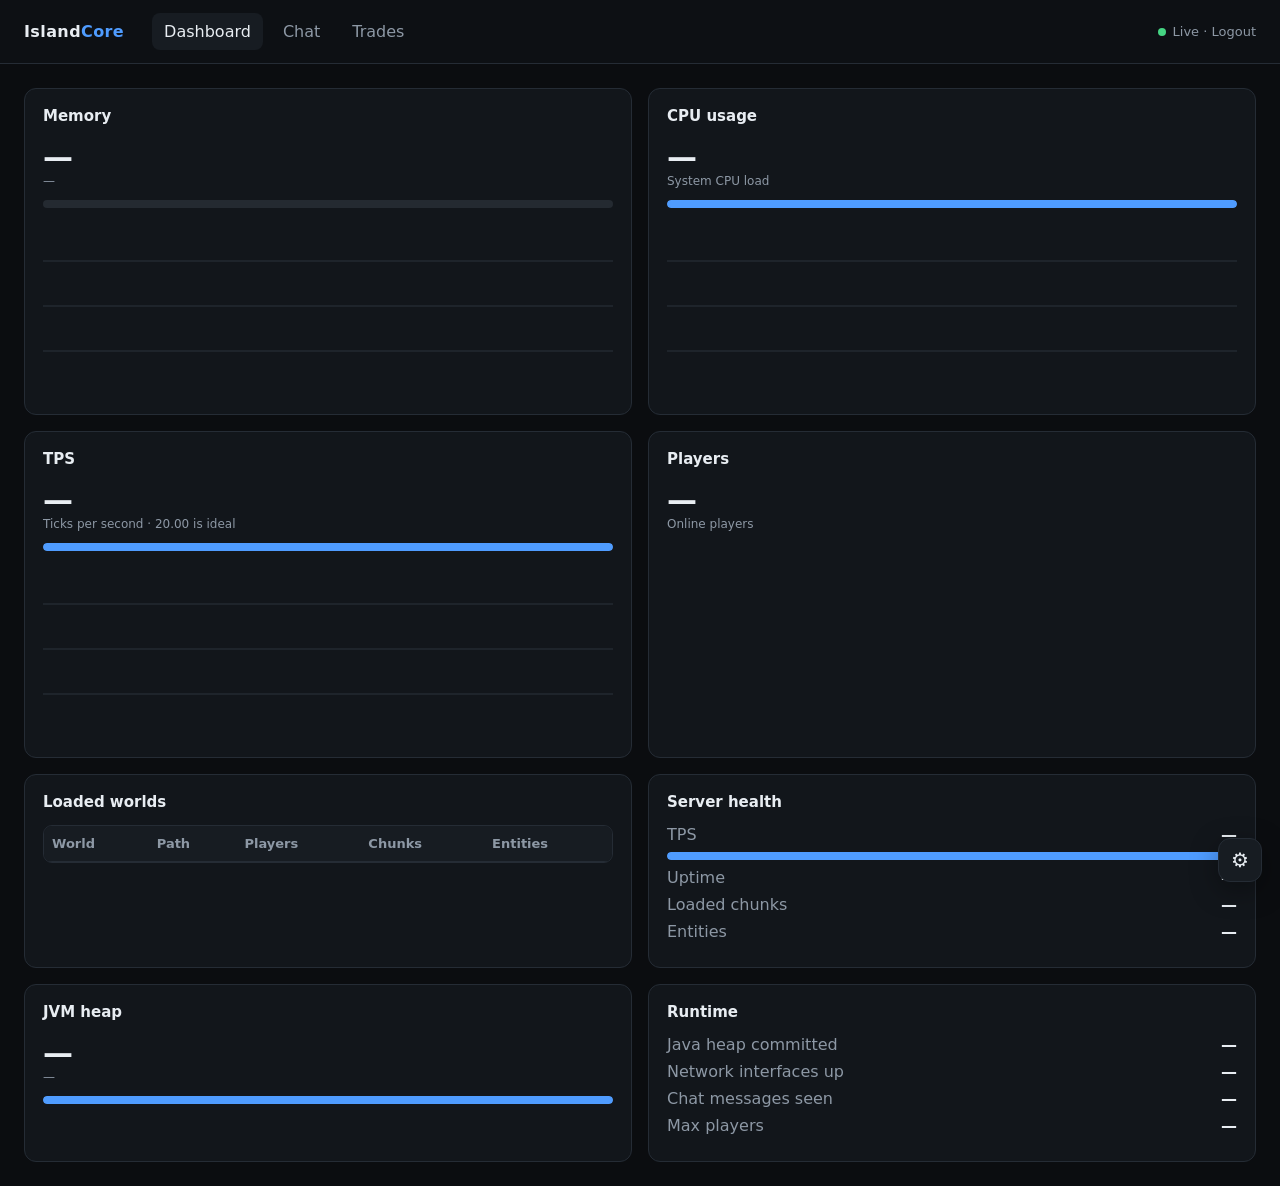
==== index.html @ 21848fc3 "Add files via upload" ====
<!doctype html>
<html><head><meta charset="utf-8"><meta name="viewport" content="width=device-width,initial-scale=1"><title>IslandCore • Dashboard</title><link rel="stylesheet" href="style.css"><script src="config.js"></script><script src="app.js"></script></head>
<body>
<header class="top"><div class="logo">Island<span>Core</span></div><nav><a class="active" href="index.html">Dashboard</a><a href="chat.html">Chat</a><a href="trades.html">Trades</a></nav><div class="right"><span class="dot"></span>Live · <a href="#" data-logout>Logout</a></div></header>
<main class="wrap"><div class="grid">
<section class="card"><h2>Memory</h2><div class="metric" id="mem">—</div><div class="muted small" id="memsub">—</div><div class="bar" style="margin-top:12px"><i id="membar" style="width:0%"></i></div><canvas id="memchart"></canvas></section>
<section class="card"><h2>CPU usage</h2><div class="metric" id="cpu">—</div><div class="muted small">System CPU load</div><div class="bar" style="margin-top:12px"><i id="cpubar"></i></div><canvas id="cpuchart"></canvas></section>
<section class="card"><h2>TPS</h2><div class="metric" id="tpsMetric">—</div><div class="muted small">Ticks per second · 20.00 is ideal</div><div class="bar" style="margin-top:12px"><i id="tpsbar"></i></div><canvas id="tpschart"></canvas></section>
<section class="card"><h2>Players</h2><div class="metric" id="playersCount">—</div><div class="muted small">Online players</div><div class="players players-scroll" id="players" style="margin-top:14px"></div></section>
<section class="card"><h2>Loaded worlds</h2><div class="worlds-scroll"><table><thead><tr><th>World</th><th>Path</th><th>Players</th><th>Chunks</th><th>Entities</th></tr></thead><tbody id="worlds"></tbody></table></div></section>
<section class="card"><h2>Server health</h2><div class="statrow"><span class="muted">TPS</span><b id="tps">—</b></div><div class="bar"><i id="tpsbarHealth"></i></div><div class="statrow"><span class="muted">Uptime</span><b id="uptime">—</b></div><div class="statrow"><span class="muted">Loaded chunks</span><b id="chunks">—</b></div><div class="statrow"><span class="muted">Entities</span><b id="entities">—</b></div></section>
<section class="card"><h2>JVM heap</h2><div class="metric" id="heap">—</div><div class="muted small" id="heapsub">—</div><div class="bar" style="margin-top:12px"><i id="heapbar"></i></div></section>
<section class="card"><h2>Runtime</h2><div class="statrow"><span class="muted">Java heap committed</span><b id="committed">—</b></div><div class="statrow"><span class="muted">Network interfaces up</span><b id="net">—</b></div><div class="statrow"><span class="muted">Chat messages seen</span><b id="chatcount">—</b></div><div class="statrow"><span class="muted">Max players</span><b id="maxplayers">—</b></div></section>
</div></main>
<script>
const $=id=>document.getElementById(id);
const histories={mem:[],cpu:[],tps:[]};
const fmt=n=>{if(n<1024*1024)return (n/1024).toFixed(0)+' KB';if(n<1024**3)return (n/1024/1024).toFixed(1)+' MB';return (n/1024**3).toFixed(2)+' GB'};
const time=ms=>{let s=Math.floor(ms/1000),d=Math.floor(s/86400);s%=86400;let h=Math.floor(s/3600);s%=3600;let m=Math.floor(s/60);s%=60;return (d?d+'d ':'')+String(h).padStart(2,'0')+':'+String(m).padStart(2,'0')+':'+String(s).padStart(2,'0')};
function drawChart(id,values,max){
  const c=$(id),rect=c.getBoundingClientRect(),dpr=window.devicePixelRatio||1,w=Math.max(1,rect.width),h=180;
  c.width=Math.round(w*dpr);c.height=Math.round(h*dpr);c.style.height=h+'px';
  const x=c.getContext('2d');x.setTransform(dpr,0,0,dpr,0,0);x.clearRect(0,0,w,h);
  x.strokeStyle='#2b333d';x.lineWidth=1;
  for(let i=1;i<4;i++){x.beginPath();x.moveTo(0,h*i/4);x.lineTo(w,h*i/4);x.stroke()}
  if(values.length<2)return;
  x.beginPath();values.forEach((v,i)=>{let px=i*w/(values.length-1),py=h-(Math.max(0,Math.min(max,v))/max)*h;i?x.lineTo(px,py):x.moveTo(px,py)});
  x.strokeStyle='#4f9cff';x.lineWidth=2;x.stroke();
}
function draw(){drawChart('memchart',histories.mem,100);drawChart('cpuchart',histories.cpu,100);drawChart('tpschart',histories.tps,20)}
async function refresh(){
  try{
    let r=await DashboardAPI.request('/api/metrics');if(r.status===401){location='/login';return}
    let d=await r.json(),p=d.maxMemory>0?d.usedMemory/d.maxMemory*100:0,hp=d.heapMax>0?d.heapUsed/d.heapMax*100:0;
    histories.mem.push(p);histories.cpu.push(d.cpuUsage);histories.tps.push(d.tps);
    Object.values(histories).forEach(a=>{if(a.length>60)a.shift()});
    $('mem').textContent=fmt(d.usedMemory);$('memsub').textContent=fmt(d.maxMemory)+' max · '+p.toFixed(1)+'% used';$('membar').style.width=p+'%';
    $('cpu').textContent=d.cpuUsage.toFixed(1)+'%';$('cpubar').style.width=Math.min(100,Math.max(0,d.cpuUsage))+'%';
    $('tpsMetric').textContent=d.tps.toFixed(2);$('tpsbar').style.width=(d.tps/20*100)+'%';
    $('heap').textContent=fmt(d.heapUsed);$('heapsub').textContent=fmt(d.heapMax)+' max';$('heapbar').style.width=hp+'%';
    $('playersCount').textContent=d.onlinePlayers+' / '+d.maxPlayers;
    $('players').innerHTML=d.players.length?d.players.map(x=>'<span class="pill">'+esc(x)+'</span>').join(''):'<span class="muted">No players online</span>';
    $('worlds').innerHTML=d.worlds.map(w=>'<tr><td><b>'+esc(w.name)+'</b></td><td class="muted">'+esc(w.path)+'</td><td>'+w.players+'</td><td>'+w.chunks+'</td><td>'+w.entities+'</td></tr>').join('');
    $('tps').textContent=d.tps.toFixed(2);$('tpsbarHealth').style.width=(d.tps/20*100)+'%';$('uptime').textContent=time(d.uptimeMillis);$('chunks').textContent=d.chunks;$('entities').textContent=d.entities;
    $('committed').textContent=fmt(d.committedMemory);$('net').textContent=d.networkInterfaces;$('chatcount').textContent=d.chatMessages;$('maxplayers').textContent=d.maxPlayers;draw();
  }catch(e){console.error(e)}
}
function esc(s){return String(s).replace(/[&<>"']/g,m=>({'&':'&amp;','<':'&lt;','>':'&gt;','"':'&quot;',"'":'&#39;'}[m]))}
window.onresize=draw;refresh();setInterval(refresh,1000);
</script></body></html>
---- style.css ----
:root{
  --bg:#0b0d10;--panel:#12161b;--panel2:#171c22;--border:#252c35;
  --text:#e8edf2;--muted:#8d98a5;--accent:#4f9cff;--good:#45d483;--warn:#f2c94c;--bad:#ff5d73;
}
*{box-sizing:border-box}body{margin:0;background:var(--bg);color:var(--text);font-family:Inter,system-ui,-apple-system,Segoe UI,sans-serif}
a{color:inherit;text-decoration:none}.top{height:64px;border-bottom:1px solid var(--border);display:flex;align-items:center;padding:0 24px;gap:28px;background:#0d1014;position:sticky;top:0;z-index:5}
.logo{font-weight:800;letter-spacing:.4px}.logo span{color:var(--accent)}nav{display:flex;gap:8px}nav a{padding:9px 12px;border-radius:8px;color:var(--muted)}nav a.active,nav a:hover{background:var(--panel2);color:var(--text)}
.right{margin-left:auto;color:var(--muted);font-size:13px}.wrap{max-width:1500px;margin:auto;padding:24px}
.grid{display:grid;grid-template-columns:repeat(2,minmax(0,1fr));gap:16px}.card{background:var(--panel);border:1px solid var(--border);border-radius:12px;padding:18px;min-width:0}
.card h2{font-size:15px;margin:0 0 14px}.metric{font-size:30px;font-weight:800}.muted{color:var(--muted)}.small{font-size:12px}
.bar{height:8px;background:#242a31;border-radius:99px;overflow:hidden}.bar>i{display:block;height:100%;background:var(--accent);border-radius:99px;transition:width .25s ease}
.players{display:flex;flex-wrap:wrap;gap:8px}.players-scroll{max-height:154px;overflow-y:auto;padding-right:6px;align-content:flex-start}.pill{background:var(--panel2);border:1px solid var(--border);padding:7px 10px;border-radius:999px;font-size:13px}
.worlds-scroll{max-height:250px;overflow:auto;border:1px solid var(--border);border-radius:9px}
.trades-scroll{max-height:600px;overflow:auto;border:1px solid var(--border);border-radius:9px}
.trades-scroll tr:last-child td{border-bottom:0}
.items-given{display:flex;flex-wrap:wrap;gap:6px}
.item-pill{background:var(--panel2);border:1px solid var(--border);border-radius:999px;padding:3px 9px;font-size:12px;white-space:nowrap}
.sort-btn{display:flex;align-items:center;gap:6px}
.sort-arrow{display:inline-block;transition:transform .15s ease}
.sort-arrow.asc{transform:rotate(180deg)}table{width:100%;border-collapse:collapse;font-size:13px}th,td{text-align:left;padding:10px 8px;border-bottom:1px solid var(--border);vertical-align:top}th{color:var(--muted);font-weight:600;position:sticky;top:0;background:var(--panel2);z-index:1}.worlds-scroll tr:last-child td{border-bottom:0}
pre,.terminal{margin:0;background:#080a0d;border:1px solid var(--border);border-radius:9px;padding:12px;white-space:pre-wrap;overflow:auto;color:#cbd5df;font:12px/1.55 ui-monospace,SFMono-Regular,Consolas,monospace}
.console{height:500px}.chat{height:600px}.inputrow{display:flex;gap:8px;margin-top:10px}.inputrow input{flex:1}.inputrow button,.btn{border:1px solid var(--border);background:var(--panel2);color:var(--text);border-radius:8px;padding:10px 14px;cursor:pointer}.inputrow button:hover,.btn:hover{border-color:#3b4652}
.chat-controls{display:flex;flex-wrap:wrap;align-items:center;gap:8px;margin-bottom:10px}
.chat-controls select,.chat-controls input{background:#0b0e12;color:var(--text);border:1px solid var(--border);padding:9px 11px;border-radius:8px;outline:none}
.chat-controls .btn{padding:9px 13px}
.chat-controls .small{margin-left:auto}
.chat-line{display:block;border-radius:4px;transition:background-color .3s ease}
.chat-line-hit{background:rgba(79,156,255,.25);outline:1px solid var(--accent)}
@media(max-width:600px){.chat-controls .small{margin-left:0;width:100%}}
input{background:#0b0e12;color:var(--text);border:1px solid var(--border);padding:11px;border-radius:8px;outline:none}.login{min-height:100vh;display:grid;place-items:center;position:relative;overflow:hidden;padding:24px}.login-page{background:radial-gradient(circle at 50% 0%,#16263a 0,#0b0d10 42%);min-height:100vh}.login-card{width:min(440px,100%);padding:32px;position:relative;z-index:2;box-shadow:0 24px 80px rgba(0,0,0,.45);background:rgba(18,22,27,.92);backdrop-filter:blur(14px)}
.login-brand{display:flex;align-items:center;gap:12px;margin-bottom:34px}.brand-mark{width:42px;height:42px;border-radius:12px;display:grid;place-items:center;background:linear-gradient(135deg,#4f9cff,#7a5cff);font-weight:900;font-size:20px;box-shadow:0 8px 24px rgba(79,156,255,.25)}.login-heading h1{font-size:28px;margin:0 0 7px}.login-heading p{margin:0 0 26px}.field-label{display:block;font-size:12px;font-weight:700;color:#c9d2dc;margin-bottom:8px}.password-wrap{position:relative}.password-wrap input{width:100%;margin:0;padding:13px 40px 13px 13px}.lock-icon{position:absolute;right:14px;top:50%;transform:translateY(-50%);font-size:8px;color:var(--muted)}.login-btn{width:100%;margin-top:14px;padding:12px 15px;display:flex;align-items:center;justify-content:space-between;background:var(--accent);border-color:var(--accent);font-weight:700}.login-btn:hover{background:#6aaaFF;border-color:#6aaaFF}.login-note{text-align:center;color:var(--muted);font-size:11px;margin:18px 0 0}.login-glow{position:absolute;width:360px;height:360px;border-radius:50%;filter:blur(80px);opacity:.16}.login-glow-one{background:#4f9cff;top:-150px;left:calc(50% - 300px)}.login-glow-two{background:#7a5cff;bottom:-180px;right:calc(50% - 320px)}
/* Grid lines overlay */
.login-grid-lines{position:absolute;inset:0;display:flex;justify-content:space-evenly;pointer-events:none;z-index:0;opacity:.06}
.login-grid-lines span{display:block;width:1px;height:100%;background:var(--accent)}
/* Shared box the username + password fields sit inside, nested within the
   bigger login-card, so the two inputs read as one grouped unit. */
.field-group{background:rgba(11,14,18,.55);border:1px solid var(--border);border-radius:10px;padding:18px 16px 4px;margin-bottom:22px}
/* Field wrapper with icon */
.field-wrap{position:relative}.field-wrap input{width:100%;margin:0;padding:13px 40px 13px 13px}
.field-icon{position:absolute;right:13px;top:50%;transform:translateY(-50%);color:var(--muted);display:flex;align-items:center}
.field-icon-btn{background:none;border:none;cursor:pointer;padding:2px;color:var(--muted);display:flex;align-items:center;transition:color .15s}.field-icon-btn:hover{color:var(--text)}
/* Error banner */
.login-error{display:flex;align-items:center;gap:9px;background:rgba(255,93,115,.1);border:1px solid rgba(255,93,115,.35);border-radius:8px;padding:11px 13px;font-size:13px;color:#ff8fa0;margin-bottom:18px}
.login-error-icon{width:18px;height:18px;border-radius:50%;background:rgba(255,93,115,.25);display:grid;place-items:center;font-weight:800;font-size:10px;flex-shrink:0}
/* Server status bar at bottom of login page */
.login-status{position:fixed;bottom:22px;left:50%;transform:translateX(-50%);display:flex;align-items:center;gap:7px;font-size:12px;color:var(--muted);background:rgba(13,16,20,.7);backdrop-filter:blur(8px);border:1px solid var(--border);border-radius:99px;padding:6px 14px;z-index:10}
.login-status .dot{background:var(--muted);transition:background .4s}
canvas{width:100%;height:180px;display:block;margin-top:8px}.statrow{display:flex;justify-content:space-between;gap:12px;margin:8px 0}.dot{display:inline-block;width:8px;height:8px;border-radius:50%;background:var(--good);margin-right:7px}
@media(max-width:900px){.grid{grid-template-columns:1fr}.right{display:none}}@media(max-width:600px){.wrap{padding:14px}.top{padding:0 14px;gap:10px}.top nav{gap:0}.top nav a{padding:8px}.login-card{padding:24px}.worlds-scroll{max-height:220px}}

/* Dashboard settings */
.settings-button{
  position:fixed;right:18px;bottom:18px;z-index:100;
  width:44px;height:44px;border:1px solid var(--border);
  border-radius:12px;background:var(--panel2);color:var(--text);
  font-size:20px;line-height:1;cursor:pointer;
  box-shadow:0 8px 28px rgba(0,0,0,.35);
  transition:transform .15s ease,border-color .15s ease,background .15s ease;
}
.settings-button:hover{transform:translateY(-2px);border-color:#3b4652;background:#1c2229}
.settings-overlay{
  position:fixed;inset:0;z-index:99;display:none;align-items:center;justify-content:center;
  padding:20px;background:rgba(0,0,0,.58);backdrop-filter:blur(6px);
}
.settings-overlay.open{display:flex}
.settings-modal{
  width:min(440px,100%);background:var(--panel);border:1px solid var(--border);
  border-radius:14px;padding:20px;box-shadow:0 24px 80px rgba(0,0,0,.5);
}
.settings-header{display:flex;align-items:flex-start;justify-content:space-between;gap:14px;margin-bottom:20px}
.settings-header h2{margin:0 0 5px;font-size:18px}
.settings-close{
  border:0;background:transparent;color:var(--muted);font-size:27px;line-height:1;
  cursor:pointer;padding:0 3px
}
.settings-close:hover{color:var(--text)}
.settings-modal .field-label{margin-top:14px}
.settings-modal input{width:100%;margin-bottom:2px}
.settings-note{margin:14px 0 0;line-height:1.5}
.settings-actions{display:flex;justify-content:flex-end;gap:8px;margin-top:20px}
.settings-save{background:var(--accent);border-color:var(--accent);font-weight:700}
.settings-save:hover{background:#6aaaFF;border-color:#6aaaFF}
@media(max-width:600px){
  .settings-button{right:14px;bottom:14px}
  .settings-modal{padding:18px}
}
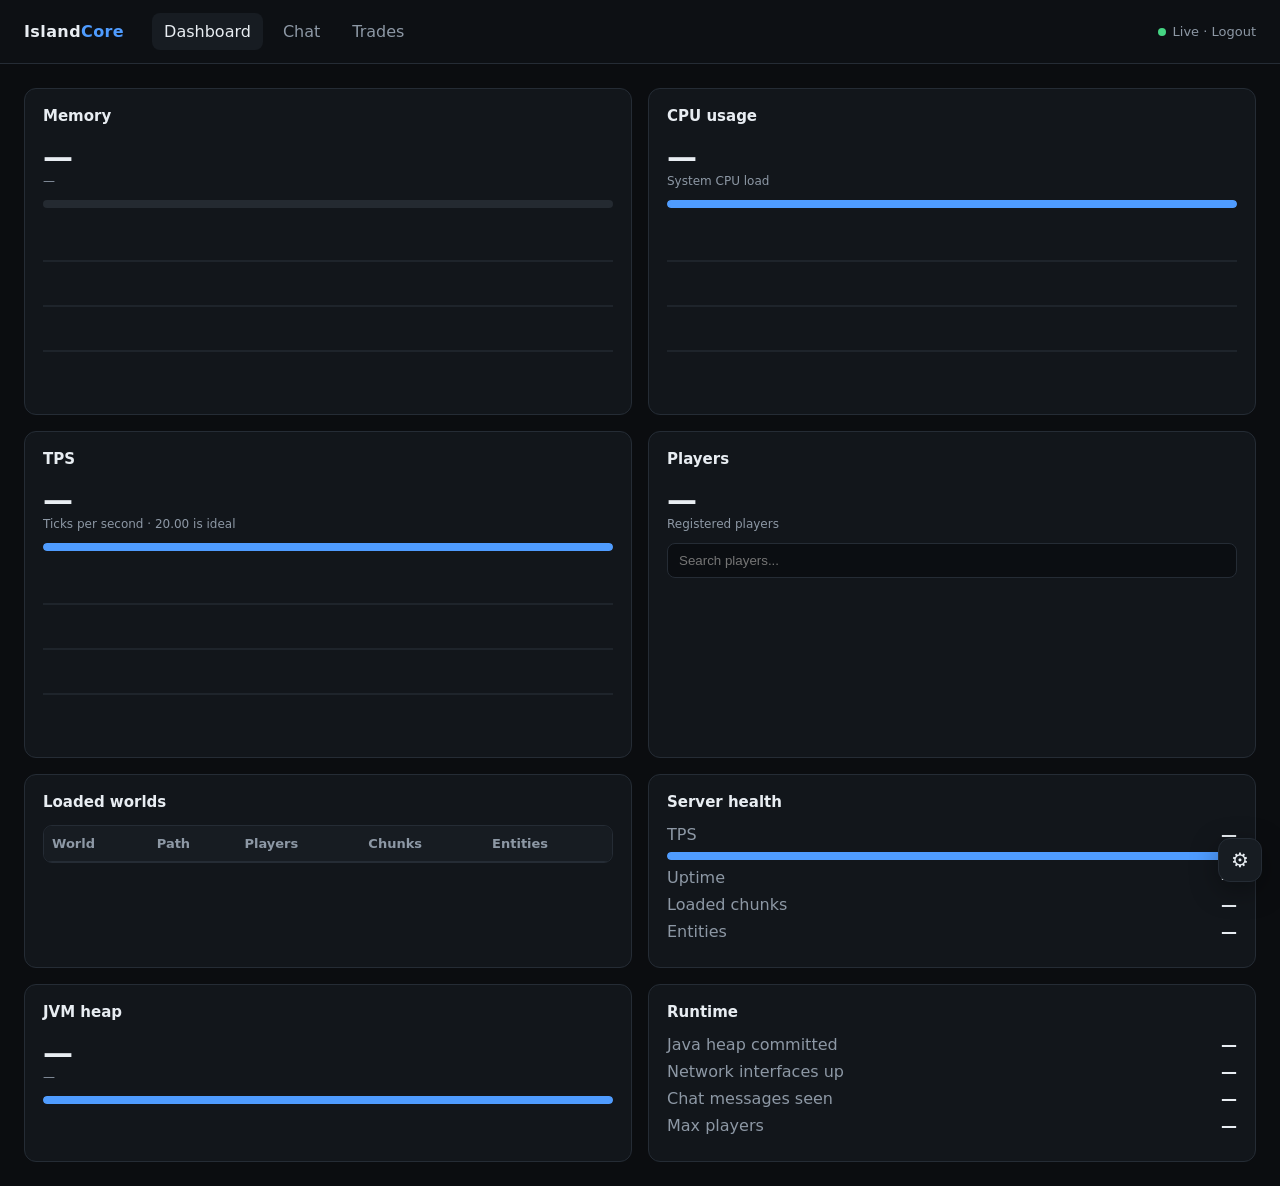
==== commit ee5e6c2d: "Add files via upload" ====
--- a/index.html
+++ b/index.html
@@ -6,7 +6,9 @@
 <section class="card"><h2>Memory</h2><div class="metric" id="mem">—</div><div class="muted small" id="memsub">—</div><div class="bar" style="margin-top:12px"><i id="membar" style="width:0%"></i></div><canvas id="memchart"></canvas></section>
 <section class="card"><h2>CPU usage</h2><div class="metric" id="cpu">—</div><div class="muted small">System CPU load</div><div class="bar" style="margin-top:12px"><i id="cpubar"></i></div><canvas id="cpuchart"></canvas></section>
 <section class="card"><h2>TPS</h2><div class="metric" id="tpsMetric">—</div><div class="muted small">Ticks per second · 20.00 is ideal</div><div class="bar" style="margin-top:12px"><i id="tpsbar"></i></div><canvas id="tpschart"></canvas></section>
-<section class="card"><h2>Players</h2><div class="metric" id="playersCount">—</div><div class="muted small">Online players</div><div class="players players-scroll" id="players" style="margin-top:14px"></div></section>
+<section class="card"><h2>Players</h2><div class="metric" id="playersCount">—</div><div class="muted small">Registered players</div>
+<div class="player-search-wrap"><input id="playerSearch" class="player-search" type="search" placeholder="Search players..." autocomplete="off"></div>
+<div class="players players-scroll" id="players" style="margin-top:14px"></div></section>
 <section class="card"><h2>Loaded worlds</h2><div class="worlds-scroll"><table><thead><tr><th>World</th><th>Path</th><th>Players</th><th>Chunks</th><th>Entities</th></tr></thead><tbody id="worlds"></tbody></table></div></section>
 <section class="card"><h2>Server health</h2><div class="statrow"><span class="muted">TPS</span><b id="tps">—</b></div><div class="bar"><i id="tpsbarHealth"></i></div><div class="statrow"><span class="muted">Uptime</span><b id="uptime">—</b></div><div class="statrow"><span class="muted">Loaded chunks</span><b id="chunks">—</b></div><div class="statrow"><span class="muted">Entities</span><b id="entities">—</b></div></section>
 <section class="card"><h2>JVM heap</h2><div class="metric" id="heap">—</div><div class="muted small" id="heapsub">—</div><div class="bar" style="margin-top:12px"><i id="heapbar"></i></div></section>
@@ -15,6 +17,7 @@
 <script>
 const $=id=>document.getElementById(id);
 const histories={mem:[],cpu:[],tps:[]};
+let allPlayers=[];
 const fmt=n=>{if(n<1024*1024)return (n/1024).toFixed(0)+' KB';if(n<1024**3)return (n/1024/1024).toFixed(1)+' MB';return (n/1024**3).toFixed(2)+' GB'};
 const time=ms=>{let s=Math.floor(ms/1000),d=Math.floor(s/86400);s%=86400;let h=Math.floor(s/3600);s%=3600;let m=Math.floor(s/60);s%=60;return (d?d+'d ':'')+String(h).padStart(2,'0')+':'+String(m).padStart(2,'0')+':'+String(s).padStart(2,'0')};
 function drawChart(id,values,max){
@@ -38,13 +41,35 @@
     $('cpu').textContent=d.cpuUsage.toFixed(1)+'%';$('cpubar').style.width=Math.min(100,Math.max(0,d.cpuUsage))+'%';
     $('tpsMetric').textContent=d.tps.toFixed(2);$('tpsbar').style.width=(d.tps/20*100)+'%';
     $('heap').textContent=fmt(d.heapUsed);$('heapsub').textContent=fmt(d.heapMax)+' max';$('heapbar').style.width=hp+'%';
-    $('playersCount').textContent=d.onlinePlayers+' / '+d.maxPlayers;
-    $('players').innerHTML=d.players.length?d.players.map(x=>'<span class="pill">'+esc(x)+'</span>').join(''):'<span class="muted">No players online</span>';
+    $('playersCount').textContent=d.onlinePlayers + ' / ' + d.maxPlayers;
+    if (!allPlayers.length || allPlayers._timestamp < Date.now() - 5000) {
+      try {
+        const pr = await DashboardAPI.request('/api/players');
+        if (pr.ok) {
+          allPlayers = await pr.json();
+          allPlayers._timestamp = Date.now();
+          $('playersCount').textContent = allPlayers.length;
+        }
+      } catch (e) { console.error(e); }
+    }
+    renderPlayers();
     $('worlds').innerHTML=d.worlds.map(w=>'<tr><td><b>'+esc(w.name)+'</b></td><td class="muted">'+esc(w.path)+'</td><td>'+w.players+'</td><td>'+w.chunks+'</td><td>'+w.entities+'</td></tr>').join('');
     $('tps').textContent=d.tps.toFixed(2);$('tpsbarHealth').style.width=(d.tps/20*100)+'%';$('uptime').textContent=time(d.uptimeMillis);$('chunks').textContent=d.chunks;$('entities').textContent=d.entities;
     $('committed').textContent=fmt(d.committedMemory);$('net').textContent=d.networkInterfaces;$('chatcount').textContent=d.chatMessages;$('maxplayers').textContent=d.maxPlayers;draw();
   }catch(e){console.error(e)}
 }
+function renderPlayers(){
+  const query=String($('playerSearch').value||'').trim().toLowerCase();
+  const filtered=allPlayers.filter(p=>String(p.name||'').toLowerCase().includes(query));
+  $('players').innerHTML=filtered.length
+    ? filtered.map(p=>'<button type="button" class="pill player-pill" data-player-uuid="'+esc(p.uuid)+'">'+esc(p.name)+'</button>').join('')
+    : '<span class="muted">'+(query?'No matching players':'No players found')+'</span>';
+}
+document.getElementById('playerSearch').addEventListener('input',renderPlayers);
+document.getElementById('players').addEventListener('click',e=>{
+  const button=e.target.closest('[data-player-uuid]');
+  if(button) location.href='player.html?uuid='+encodeURIComponent(button.dataset.playerUuid);
+});
 function esc(s){return String(s).replace(/[&<>"']/g,m=>({'&':'&amp;','<':'&lt;','>':'&gt;','"':'&quot;',"'":'&#39;'}[m]))}
 window.onresize=draw;refresh();setInterval(refresh,1000);
 </script></body></html>
--- a/style.css
+++ b/style.css
@@ -84,3 +84,56 @@
   .settings-button{right:14px;bottom:14px}
   .settings-modal{padding:18px}
 }
+
+/* Players */
+.player-search-wrap{margin-top:12px}
+.player-search{width:100%;padding:9px 11px}
+.player-pill{cursor:pointer;appearance:none;font:inherit;color:var(--text)}
+.player-pill:hover{border-color:#3b4652;background:#1c2229}
+.player-page-head{display:flex;align-items:flex-end;justify-content:space-between;gap:16px;margin-bottom:16px}
+.player-page-head h1{margin:3px 0 4px;font-size:28px}
+.player-info-grid{display:grid;grid-template-columns:repeat(2,minmax(0,1fr));gap:1px;border:1px solid var(--border);border-radius:9px;overflow:hidden}
+.info-row{display:flex;justify-content:space-between;align-items:center;gap:18px;padding:14px;background:var(--panel2);border-bottom:1px solid var(--border)}
+.info-row b{text-align:right;overflow-wrap:anywhere}
+@media(max-width:700px){
+  .player-info-grid{grid-template-columns:1fr}
+  .player-page-head{align-items:flex-start}
+}
+
+/* Minecraft-style progression tree replica */
+.player-tree-page{padding-bottom:70px}
+.player-tree-section{margin-top:26px}
+.player-tree-subtitle{font-size:20px;font-weight:800;margin:0 0 10px;color:var(--text);letter-spacing:.1px}
+.mc-gui-wrap{display:flex;justify-content:center;overflow-x:auto;padding:12px 4px 18px}
+.mc-gui{
+  --mc-slot:36px;
+  display:grid;grid-template-columns:repeat(9,var(--mc-slot));
+  gap:2px;padding:9px;
+  width:max-content;min-width:calc(var(--mc-slot) * 9 + 22px);
+  background:linear-gradient(135deg,#8c8c8c 0%,#777 48%,#626262 100%);
+  border:2px solid #292929;border-top-color:#c2c2c2;border-left-color:#b4b4b4;
+  box-shadow:inset 2px 2px 0 rgba(255,255,255,.18),inset -2px -2px 0 rgba(0,0,0,.38),0 8px 24px rgba(0,0,0,.34);
+  image-rendering:pixelated;
+}
+.mc-slot{width:var(--mc-slot);height:var(--mc-slot);position:relative;display:grid;place-items:center;background:#373737;border:2px solid #1c1c1c;border-top-color:#5a5a5a;border-left-color:#515151;box-shadow:inset 1px 1px 0 rgba(255,255,255,.08),inset -1px -1px 0 rgba(0,0,0,.38)}
+.mc-filler{background:#555;border-color:#3a3a3a;opacity:.95}
+.mc-item{width:30px;height:30px;display:grid;place-items:center;position:relative;z-index:2;filter:drop-shadow(2px 2px 0 rgba(0,0,0,.45))}
+.mc-item img{width:27px;height:27px;object-fit:contain;image-rendering:pixelated;user-select:none;-webkit-user-drag:none}
+.mc-stack{position:absolute;right:-1px;bottom:-2px;color:#fff;font:700 14px/1 monospace;text-shadow:2px 2px #222,1px 1px #222;z-index:3}
+.mc-active{z-index:4;box-shadow:inset 0 0 0 2px rgba(255,255,255,.16),0 0 8px rgba(124,72,255,.7)}
+.mc-active::before{content:"";position:absolute;inset:0;pointer-events:none;background:linear-gradient(125deg,transparent 20%,rgba(255,255,255,.23) 45%,transparent 70%);transform:translateX(-110%);animation:mc-glint 1.8s linear infinite}
+.mc-glint{filter:drop-shadow(0 0 5px rgba(175,125,255,.95)) drop-shadow(2px 2px 0 rgba(0,0,0,.45))}
+.mc-locked .mc-item img{opacity:.96}
+@keyframes mc-glint{to{transform:translateX(110%)}}
+
+.mc-tooltip{position:fixed;z-index:1000;display:none;min-width:235px;max-width:340px;padding:8px 10px 9px;background:linear-gradient(145deg,#020913,#07182d 55%,#020913);border:2px solid #111b29;border-radius:2px;box-shadow:inset 0 0 0 1px #33465d,0 4px 14px rgba(0,0,0,.65);font:16px/1.18 ui-monospace,SFMono-Regular,Consolas,"Liberation Mono",monospace;text-shadow:2px 2px #000;pointer-events:none}
+.mc-tooltip.visible{display:block}
+.mc-tooltip-title{font-weight:800;margin-bottom:4px;white-space:nowrap}
+.mc-tooltip-line{min-height:18px;white-space:normal}
+.mc-tooltip-gap{height:7px}
+.mc-green{color:#55ff55}.mc-green-bold{color:#55ff55;font-weight:800}.mc-gray{color:#aaa}.mc-white{color:#fff}.mc-yellow{color:#ffff55}.mc-gold{color:#ffaa00}.mc-red{color:#ff5555}.mc-red-bold{color:#ff5555;font-weight:800}.mc-purple{color:#ff55ff}.mc-blue{color:#5555ff}
+@media(max-width:700px){
+  .player-tree-subtitle{font-size:18px}
+  .mc-gui-wrap{justify-content:flex-start}
+  .mc-tooltip{font-size:14px;max-width:290px}
+}
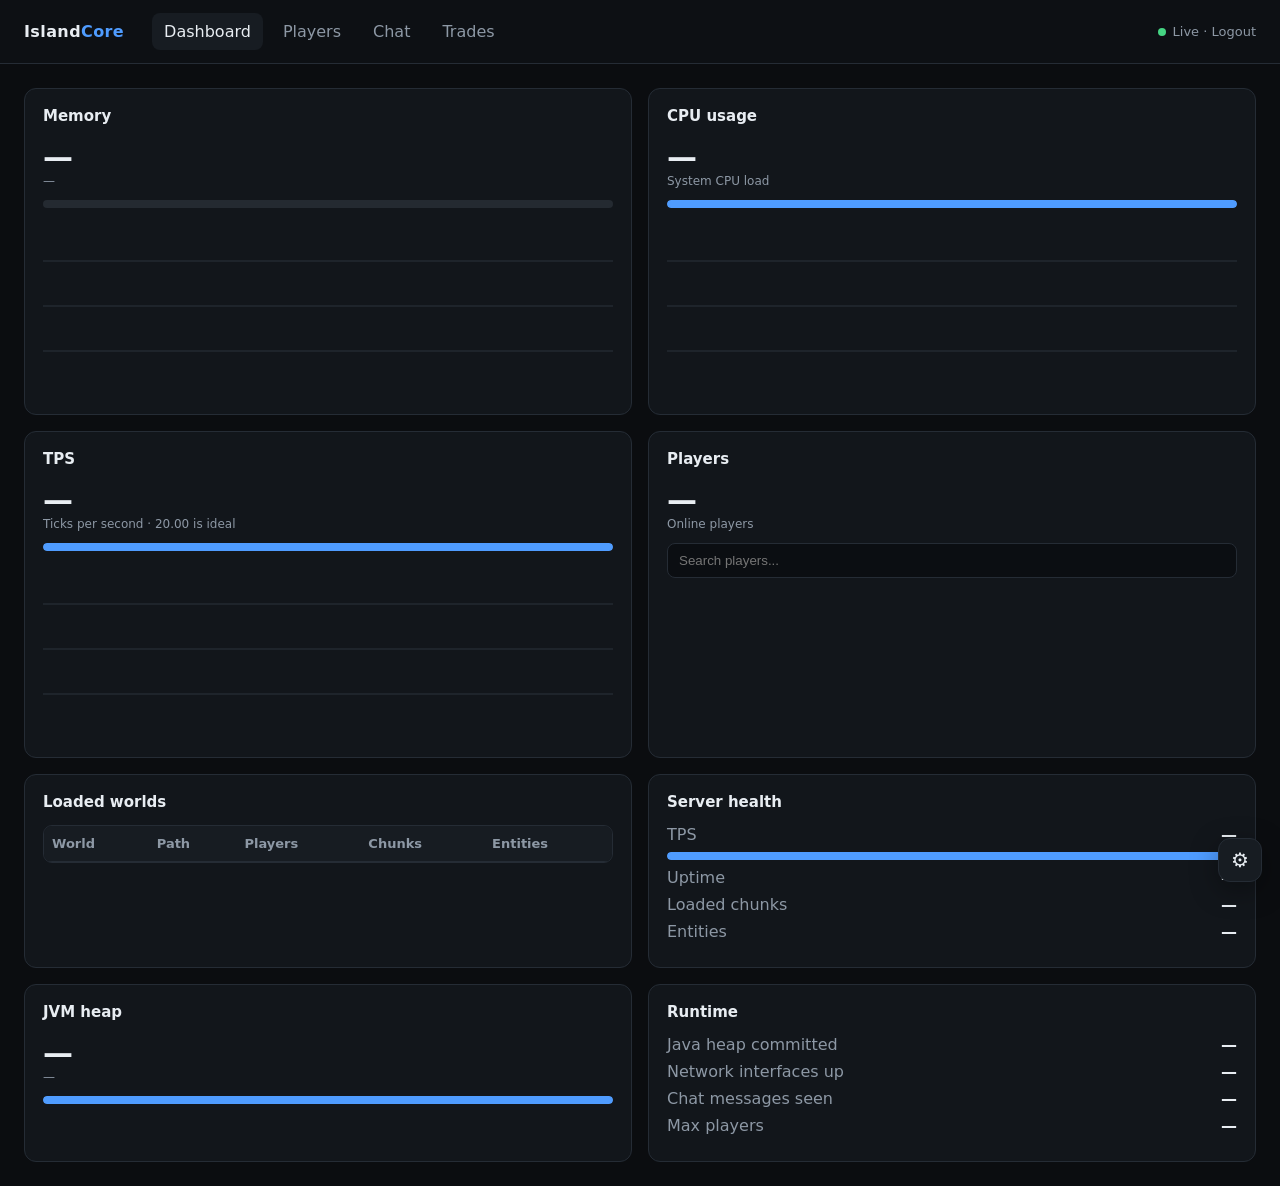
==== commit 8849028a: "Add files via upload" ====
--- a/index.html
+++ b/index.html
@@ -1,12 +1,12 @@
 <!doctype html>
 <html><head><meta charset="utf-8"><meta name="viewport" content="width=device-width,initial-scale=1"><title>IslandCore • Dashboard</title><link rel="stylesheet" href="style.css"><script src="config.js"></script><script src="app.js"></script></head>
 <body>
-<header class="top"><div class="logo">Island<span>Core</span></div><nav><a class="active" href="index.html">Dashboard</a><a href="chat.html">Chat</a><a href="trades.html">Trades</a></nav><div class="right"><span class="dot"></span>Live · <a href="#" data-logout>Logout</a></div></header>
+<header class="top"><div class="logo">Island<span>Core</span></div><nav><a class="active" href="index.html">Dashboard</a><a href="players.html">Players</a><a href="chat.html">Chat</a><a href="trades.html">Trades</a></nav><div class="right"><span class="dot"></span>Live · <a href="#" data-logout>Logout</a></div></header>
 <main class="wrap"><div class="grid">
 <section class="card"><h2>Memory</h2><div class="metric" id="mem">—</div><div class="muted small" id="memsub">—</div><div class="bar" style="margin-top:12px"><i id="membar" style="width:0%"></i></div><canvas id="memchart"></canvas></section>
 <section class="card"><h2>CPU usage</h2><div class="metric" id="cpu">—</div><div class="muted small">System CPU load</div><div class="bar" style="margin-top:12px"><i id="cpubar"></i></div><canvas id="cpuchart"></canvas></section>
 <section class="card"><h2>TPS</h2><div class="metric" id="tpsMetric">—</div><div class="muted small">Ticks per second · 20.00 is ideal</div><div class="bar" style="margin-top:12px"><i id="tpsbar"></i></div><canvas id="tpschart"></canvas></section>
-<section class="card"><h2>Players</h2><div class="metric" id="playersCount">—</div><div class="muted small">Registered players</div>
+<section class="card"><h2>Players</h2><div class="metric" id="playersCount">—</div><div class="muted small">Online players</div>
 <div class="player-search-wrap"><input id="playerSearch" class="player-search" type="search" placeholder="Search players..." autocomplete="off"></div>
 <div class="players players-scroll" id="players" style="margin-top:14px"></div></section>
 <section class="card"><h2>Loaded worlds</h2><div class="worlds-scroll"><table><thead><tr><th>World</th><th>Path</th><th>Players</th><th>Chunks</th><th>Entities</th></tr></thead><tbody id="worlds"></tbody></table></div></section>
@@ -18,6 +18,7 @@
 const $=id=>document.getElementById(id);
 const histories={mem:[],cpu:[],tps:[]};
 let allPlayers=[];
+let lastPlayerKey='';
 const fmt=n=>{if(n<1024*1024)return (n/1024).toFixed(0)+' KB';if(n<1024**3)return (n/1024/1024).toFixed(1)+' MB';return (n/1024**3).toFixed(2)+' GB'};
 const time=ms=>{let s=Math.floor(ms/1000),d=Math.floor(s/86400);s%=86400;let h=Math.floor(s/3600);s%=3600;let m=Math.floor(s/60);s%=60;return (d?d+'d ':'')+String(h).padStart(2,'0')+':'+String(m).padStart(2,'0')+':'+String(s).padStart(2,'0')};
 function drawChart(id,values,max){
@@ -42,17 +43,24 @@
     $('tpsMetric').textContent=d.tps.toFixed(2);$('tpsbar').style.width=(d.tps/20*100)+'%';
     $('heap').textContent=fmt(d.heapUsed);$('heapsub').textContent=fmt(d.heapMax)+' max';$('heapbar').style.width=hp+'%';
     $('playersCount').textContent=d.onlinePlayers + ' / ' + d.maxPlayers;
-    if (!allPlayers.length || allPlayers._timestamp < Date.now() - 5000) {
-      try {
-        const pr = await DashboardAPI.request('/api/players');
-        if (pr.ok) {
-          allPlayers = await pr.json();
-          allPlayers._timestamp = Date.now();
-          $('playersCount').textContent = allPlayers.length;
-        }
-      } catch (e) { console.error(e); }
+    // The online-player list is served from the main-thread metrics snapshot.
+    // Fetch it independently so the card cannot get stuck with a stale/empty
+    // list if the metrics payload was produced by an older dashboard build.
+    const fallbackPlayers = Array.isArray(d.onlinePlayerDetails) ? d.onlinePlayerDetails : [];
+    try {
+      const onlineResponse = await DashboardAPI.request('/api/online-players');
+      if (onlineResponse.ok) {
+        const onlinePlayers = await onlineResponse.json();
+        if (Array.isArray(onlinePlayers)) fallbackPlayers.splice(0, fallbackPlayers.length, ...onlinePlayers);
+      }
+    } catch (_) {}
+    const nextPlayers = fallbackPlayers;
+    const key = nextPlayers.map(p => String(p.uuid)+':'+String(p.name)).join('|');
+    if (key !== lastPlayerKey) {
+      allPlayers = nextPlayers;
+      lastPlayerKey = key;
+      renderPlayers();
     }
-    renderPlayers();
     $('worlds').innerHTML=d.worlds.map(w=>'<tr><td><b>'+esc(w.name)+'</b></td><td class="muted">'+esc(w.path)+'</td><td>'+w.players+'</td><td>'+w.chunks+'</td><td>'+w.entities+'</td></tr>').join('');
     $('tps').textContent=d.tps.toFixed(2);$('tpsbarHealth').style.width=(d.tps/20*100)+'%';$('uptime').textContent=time(d.uptimeMillis);$('chunks').textContent=d.chunks;$('entities').textContent=d.entities;
     $('committed').textContent=fmt(d.committedMemory);$('net').textContent=d.networkInterfaces;$('chatcount').textContent=d.chatMessages;$('maxplayers').textContent=d.maxPlayers;draw();
--- a/style.css
+++ b/style.css
@@ -115,14 +115,15 @@
   box-shadow:inset 2px 2px 0 rgba(255,255,255,.18),inset -2px -2px 0 rgba(0,0,0,.38),0 8px 24px rgba(0,0,0,.34);
   image-rendering:pixelated;
 }
-.mc-slot{width:var(--mc-slot);height:var(--mc-slot);position:relative;display:grid;place-items:center;background:#373737;border:2px solid #1c1c1c;border-top-color:#5a5a5a;border-left-color:#515151;box-shadow:inset 1px 1px 0 rgba(255,255,255,.08),inset -1px -1px 0 rgba(0,0,0,.38)}
+.mc-slot{width:var(--mc-slot);height:var(--mc-slot);position:relative;display:grid;place-items:center;overflow:hidden;background:#373737;border:2px solid #1c1c1c;border-top-color:#5a5a5a;border-left-color:#515151;box-shadow:inset 1px 1px 0 rgba(255,255,255,.08),inset -1px -1px 0 rgba(0,0,0,.38)}
 .mc-filler{background:#555;border-color:#3a3a3a;opacity:.95}
 .mc-item{width:30px;height:30px;display:grid;place-items:center;position:relative;z-index:2;filter:drop-shadow(2px 2px 0 rgba(0,0,0,.45))}
 .mc-item img{width:27px;height:27px;object-fit:contain;image-rendering:pixelated;user-select:none;-webkit-user-drag:none}
 .mc-stack{position:absolute;right:-1px;bottom:-2px;color:#fff;font:700 14px/1 monospace;text-shadow:2px 2px #222,1px 1px #222;z-index:3}
-.mc-active{z-index:4;box-shadow:inset 0 0 0 2px rgba(255,255,255,.16),0 0 8px rgba(124,72,255,.7)}
-.mc-active::before{content:"";position:absolute;inset:0;pointer-events:none;background:linear-gradient(125deg,transparent 20%,rgba(255,255,255,.23) 45%,transparent 70%);transform:translateX(-110%);animation:mc-glint 1.8s linear infinite}
-.mc-glint{filter:drop-shadow(0 0 5px rgba(175,125,255,.95)) drop-shadow(2px 2px 0 rgba(0,0,0,.45))}
+.mc-active{z-index:4;box-shadow:inset 0 0 0 2px rgba(255,255,255,.16),inset 0 0 7px rgba(124,72,255,.75)}
+.mc-active::before{content:"";position:absolute;inset:0;pointer-events:none;background:linear-gradient(125deg,transparent 18%,rgba(255,255,255,.25) 45%,transparent 72%);transform:translateX(-110%);animation:mc-glint 1.8s linear infinite;z-index:1}
+.mc-glint{overflow:hidden;filter:drop-shadow(2px 2px 0 rgba(0,0,0,.45))}
+.mc-glint::after{content:"";position:absolute;inset:-6px;pointer-events:none;background:linear-gradient(125deg,transparent 18%,rgba(255,255,255,.55) 46%,transparent 72%);transform:translateX(-120%);animation:mc-glint 1.8s linear infinite;z-index:4}
 .mc-locked .mc-item img{opacity:.96}
 @keyframes mc-glint{to{transform:translateX(110%)}}
 
@@ -137,3 +138,16 @@
   .mc-gui-wrap{justify-content:flex-start}
   .mc-tooltip{font-size:14px;max-width:290px}
 }
+
+/* All players page */
+.players-page-head{margin-bottom:16px}
+.players-page-head h1{font-size:28px;margin:3px 0 4px}
+.players-page-search{margin-top:0}
+.all-players-list{display:grid;grid-template-columns:repeat(2,minmax(0,1fr));gap:8px;margin-top:14px}
+.all-player-row{width:100%;display:flex;align-items:center;justify-content:space-between;gap:14px;text-align:left;background:var(--panel2);border:1px solid var(--border);border-radius:9px;padding:12px 14px;color:var(--text);font:inherit;cursor:pointer}
+.all-player-row:hover{border-color:#3b4652;background:#1c2229}
+.all-player-name{font-weight:700;overflow:hidden;text-overflow:ellipsis;white-space:nowrap}
+.all-player-status{font-size:11px;color:var(--muted);white-space:nowrap}
+.all-player-status.online{color:var(--good);font-weight:700}
+.all-players-empty{padding:20px 4px}
+@media(max-width:700px){.all-players-list{grid-template-columns:1fr}}
